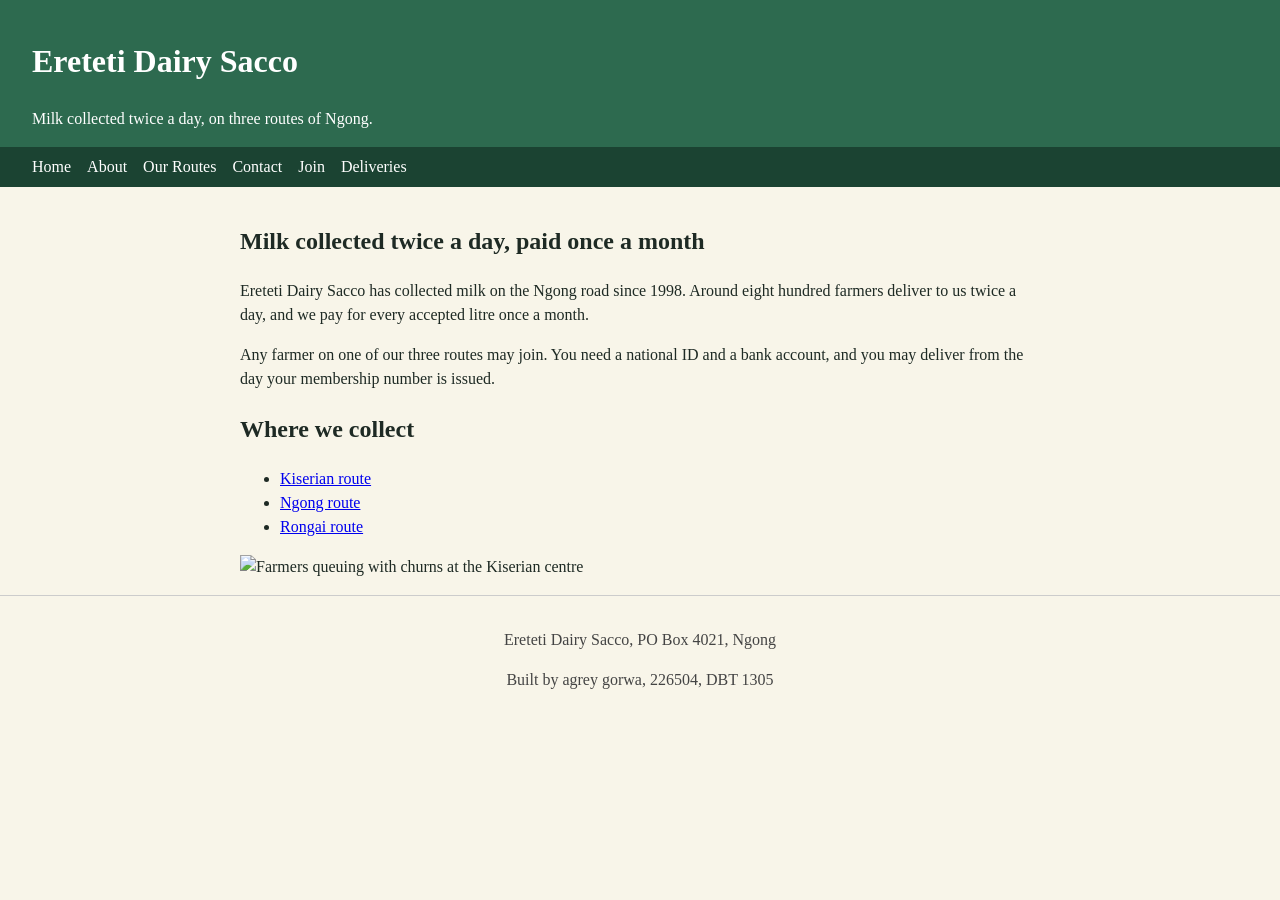
==== index.html @ 95b80197 "Finish the Ereteti Dairy Sacco website." ====
<!DOCTYPE html><!--Tells browser that this document use HTML5-->
<html lang="en"><!--Starts the html document and set page language to english-->
    <head><!--Contains info about webpage that is not displayed directly on the page -->
        <meta charset="utf-8"><!--Sets character encoding to UTF-8 so text and symbols are displayed correctly-->
        <meta name="viewport" content="width=device-width, initial-scale=1">
        <title>Ereteti Dairy Sacco</title><!--sets title that appears in the browser tab-->
        <!---an exteranal css link-->
        <link  rel ="stylesheet" href="style.css"><!--Links to an external CSS file for styling the webpage-->
    </head><!--Ends head section and starts body section of the webpage-->
    <body><!--Contains the visible content that is displayed on the webpage-->
        <header><!--Contains the header content of the webpage-->
            <h1>Ereteti Dairy Sacco</h1><!--Displays the main heading of the webpage-->
            <p>Milk collected twice a day, on three routes of Ngong.</p><!--Provides brief description of sacco-->
        </header><!--Ends header section-->
        <nav><!--Contains the navigation links of the webpage-->
            <ul><!--Creates an unordered list for navigation links-->
                <li><a href="index.html">Home</a></li><!--Link to the home page-->
                <li><a href="about.html">About</a></li><!--Link to the about page-->
                <li><a href="routes.html">Our Routes</a></li><!--Link to the routes page-->
                <li><a href="contact.html">Contact</a></li><!--Link to the contact page-->
                <li><a href="register.html">Join</a></li><!--Link to the registration page-->
                <li><a href="deliveries.html">Deliveries</a></li><!--Link to the deliveries page-->
            </ul><!--Ends unordered list-->
        </nav><!--Ends navigation section-->
        <main><!--Contains the main content of the webpage-->
        <section><!--Defines a section of the webpage-->
            <h2>Milk collected twice a day, paid once a month</h2><!--Displays heading for this section -->
            <p>Ereteti Dairy Sacco has collected milk on the Ngong road since 1998. Around eight hundred farmers deliver to us twice a day, and we pay for every accepted litre once a month.</p><!--Explains the Sacco's history-->
            <p>Any farmer on one of our three routes may join. You need a national ID and a bank account, and you may deliver from the day your membership number is issued.</p><!--Explains membership requirements-->
        </section><!--Ends section-->
        <section><!--groups the route information together as a seperate section-->
            <h2>Where we collect</h2>
            <ul><!--Creates an unordered list for the routes-->
                <li><a href="routes.html">Kiserian route</a></li><!--Link to the Kiserian route page-->
                <li><a href="routes.html">Ngong route</a></li><!--Link to the Ngong route page-->
                <li><a href="routes.html">Rongai route</a></li><!--Link to the Rongai route page-->
            </ul><!--Ends unordered list-->
        </section><!--Ends section-->
        <img src="img/collection-centre.jpg" alt="Farmers queuing with churns at the Kiserian centre"><!--Displays an image of farmers queuing with churns at the Kiserian collection centre-->
        </main><!--Ends main content section-->
        <footer><!--Contains the footer content of the webpage-->
            <p>Ereteti Dairy Sacco, PO Box 4021, Ngong</p><!--Displays Sacco address-->
            <p>Built by agrey gorwa, 226504, DBT 1305</p><!--identifies the site builder-->
        </footer><!--Ends footer section-->
    </body><!--Ends body section of the webpage-->
</html><!--Ends html document-->
---- style.css ----
body {
    background: #F8F5E9;
    color: #1E2A24;
    font-family: Georgia, 'Times New Roman', serif;
    margin: 0;
    line-height: 1.5;
}

header {
    background: #2D6A4F;
    color: #FFFFFF;
    padding: 1rem 2rem;
}

header p {
    margin: 0.25rem 0 0;
}

nav {
    position: sticky;
    top: 0;
    background: #1B4332;
    padding: 0.5rem 2rem;
}

nav ul {
    list-style: none;
    margin: 0;
    padding: 0;
    display: flex;
    flex-wrap: wrap;
    gap: 1rem;
}

nav a {
    color: #FFFFFF;
    text-decoration: none;
}

nav a:hover {
    text-decoration: underline;
}

main {
    display: block;
    max-width: 800px;
    margin: 0 auto;
    padding: 1rem 2rem;
}

footer {
    text-align: center;
    padding: 1rem;
    border-top: 1px solid #CCCCCC;
    color: #444444;
}

img {
    max-width: 100%;
    height: auto;
}

form label {
    display: block;
    margin-top: 0.75rem;
}

form input,
form select {
    display: block;
    margin-top: 0.25rem;
    padding: 0.4rem;
    max-width: 100%;
}

form button {
    margin-top: 1rem;
    padding: 0.5rem 1rem;
}

table {
    border-collapse: collapse;
    width: 100%;
}

th,
td {
    border: 1px solid #999999;
    padding: 0.4rem 0.6rem;
    text-align: left;
}

.table-scroll {
    overflow-x: auto;
}

.message {
    color: #B00020;
    min-height: 1.2em;
}

@media (max-width: 700px) {
    main {
        padding: 1rem;
    }

    nav ul {
        gap: 0.5rem;
    }
}
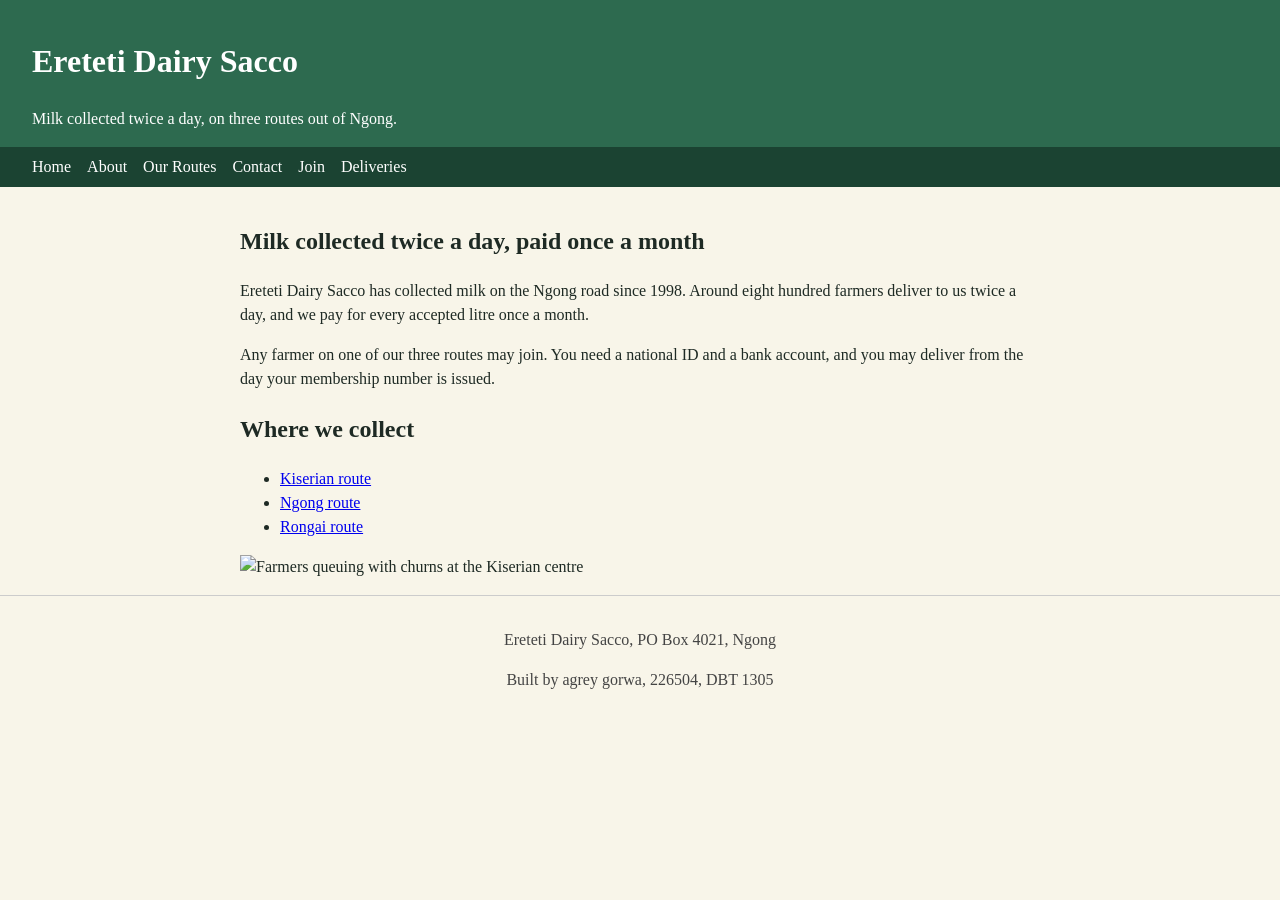
==== commit d00175b2: "Fix small wording in the header tagline, image descriptions and address." ====
--- a/index.html
+++ b/index.html
@@ -10,7 +10,7 @@
     <body><!--Contains the visible content that is displayed on the webpage-->
         <header><!--Contains the header content of the webpage-->
             <h1>Ereteti Dairy Sacco</h1><!--Displays the main heading of the webpage-->
-            <p>Milk collected twice a day, on three routes of Ngong.</p><!--Provides brief description of sacco-->
+            <p>Milk collected twice a day, on three routes out of Ngong.</p><!--Provides brief description of sacco-->
         </header><!--Ends header section-->
         <nav><!--Contains the navigation links of the webpage-->
             <ul><!--Creates an unordered list for navigation links-->
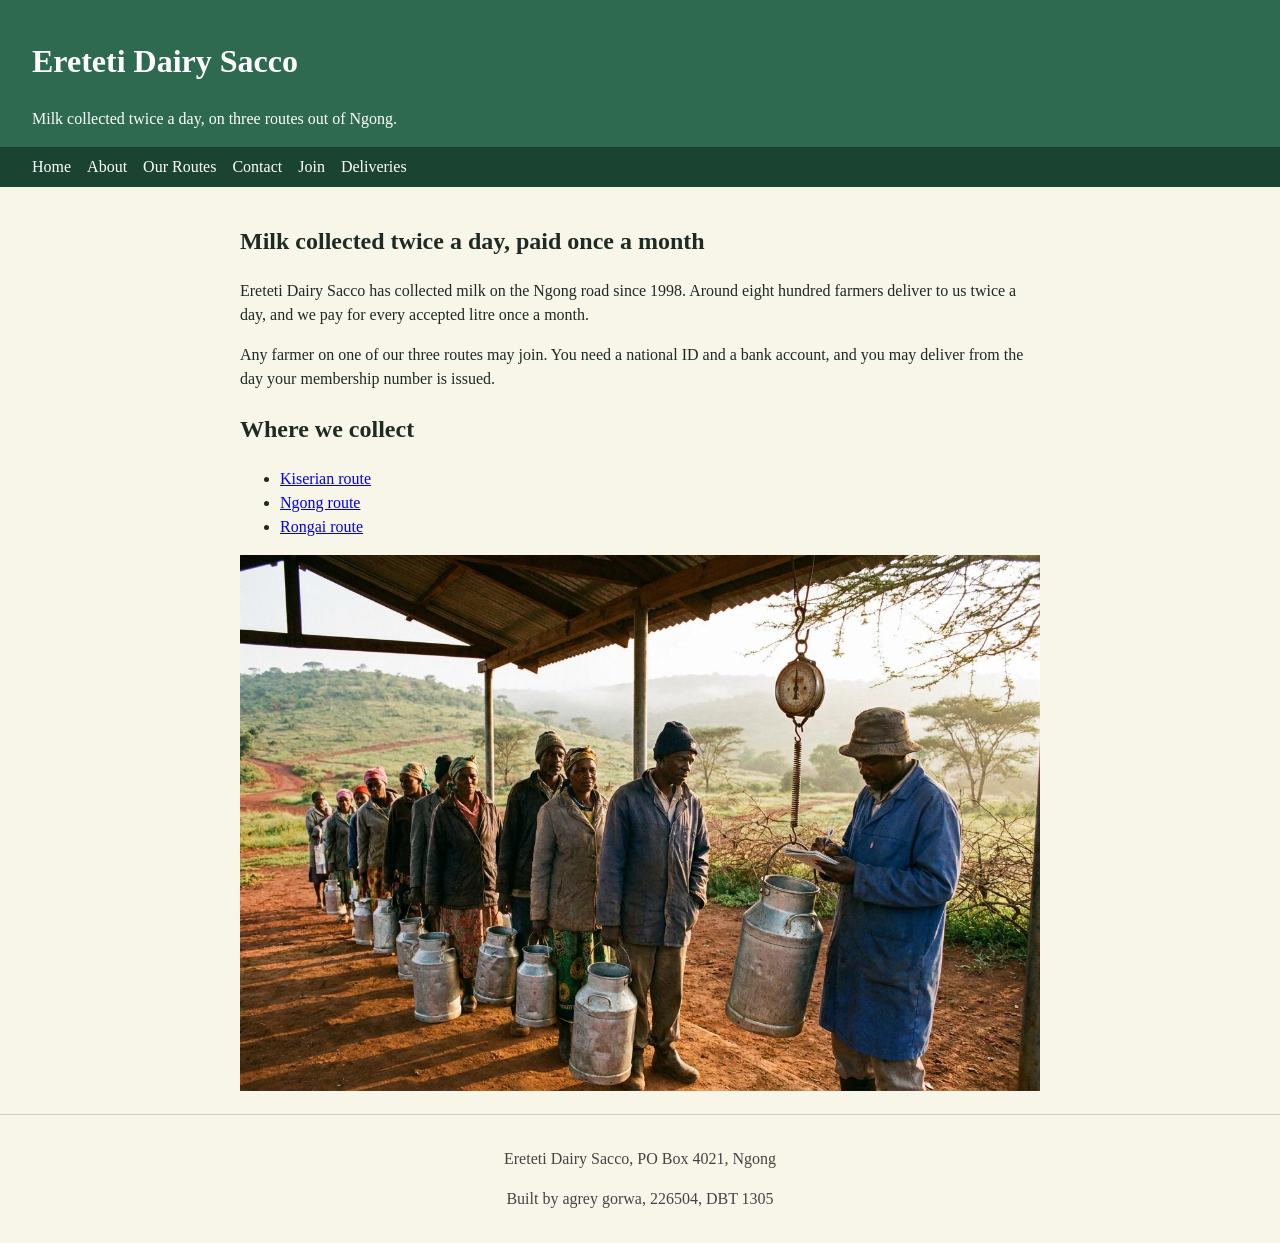
==== commit 1f1fe849: "Lab 3 — form check, routes filter and accepted total" ====
--- a/index.html
+++ b/index.html
@@ -6,6 +6,7 @@
         <title>Ereteti Dairy Sacco</title><!--sets title that appears in the browser tab-->
         <!---an exteranal css link-->
         <link  rel ="stylesheet" href="style.css"><!--Links to an external CSS file for styling the webpage-->
+        <script src="js/main.js" defer></script>
     </head><!--Ends head section and starts body section of the webpage-->
     <body><!--Contains the visible content that is displayed on the webpage-->
         <header><!--Contains the header content of the webpage-->
@@ -43,4 +44,4 @@
             <p>Built by agrey gorwa, 226504, DBT 1305</p><!--identifies the site builder-->
         </footer><!--Ends footer section-->
     </body><!--Ends body section of the webpage-->
-</html><!--Ends html document-->+</html><!--Ends html document-->
--- a/style.css
+++ b/style.css
@@ -95,8 +95,13 @@
 }
 
 .message {
-    color: #B00020;
-    min-height: 1.2em;
+    color: #B3261E;
+    min-height: 1.5em;
+    margin: 0.25rem 0 0.75rem;
+}
+
+input.invalid {
+    border: 2px solid #B3261E;
 }
 
 @media (max-width: 700px) {
